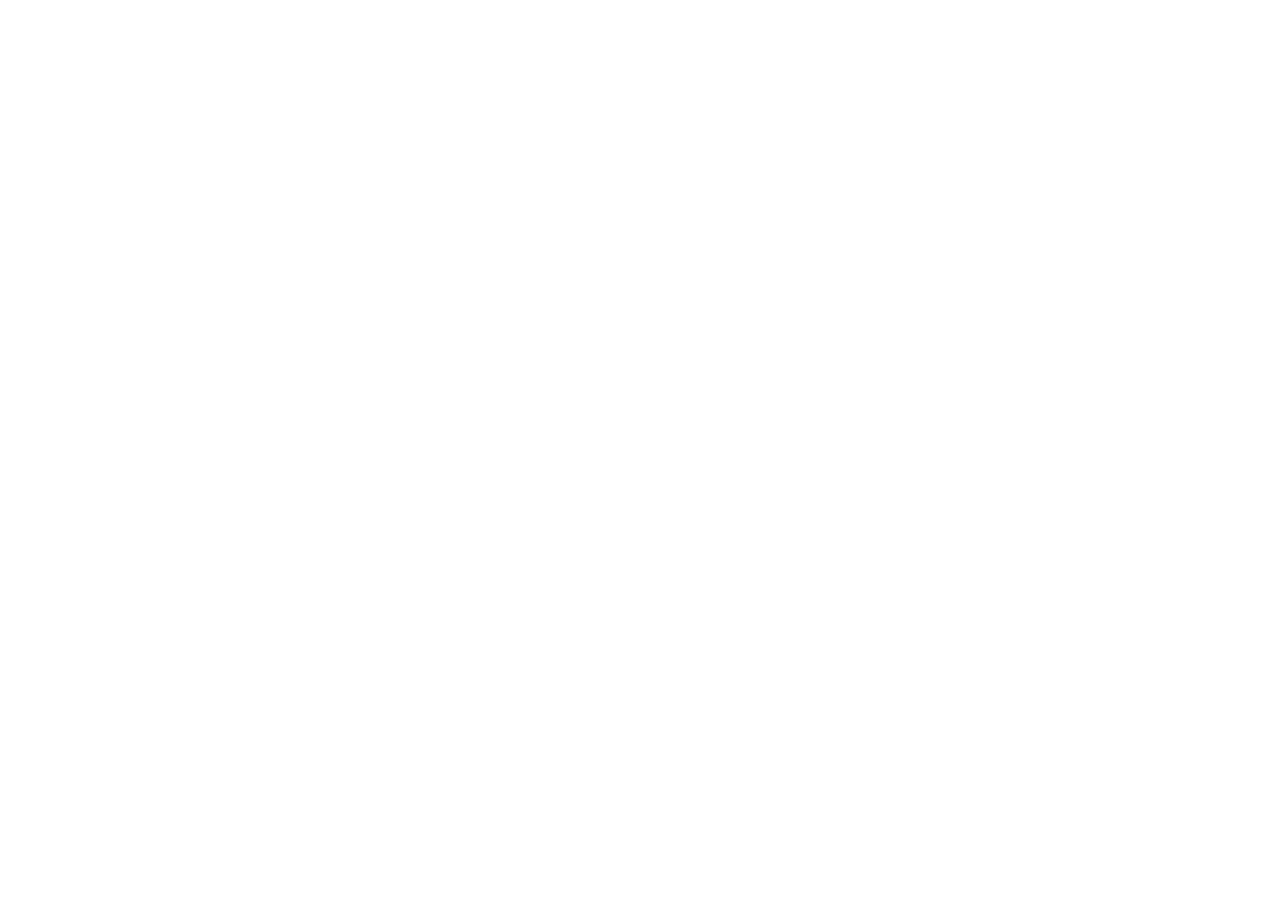
==== index.html @ 1450591e "Created basic files" ====
<!DOCTYPE html>
<html lang="en">
<head>
    <meta charset="UTF-8">
    <meta http-equiv="X-UA-Compatible" content="IE=edge">
    <meta name="viewport" content="width=device-width, initial-scale=1.0">
    <title>Tea Cup</title>
</head>
<body>
    
</body>
</html>
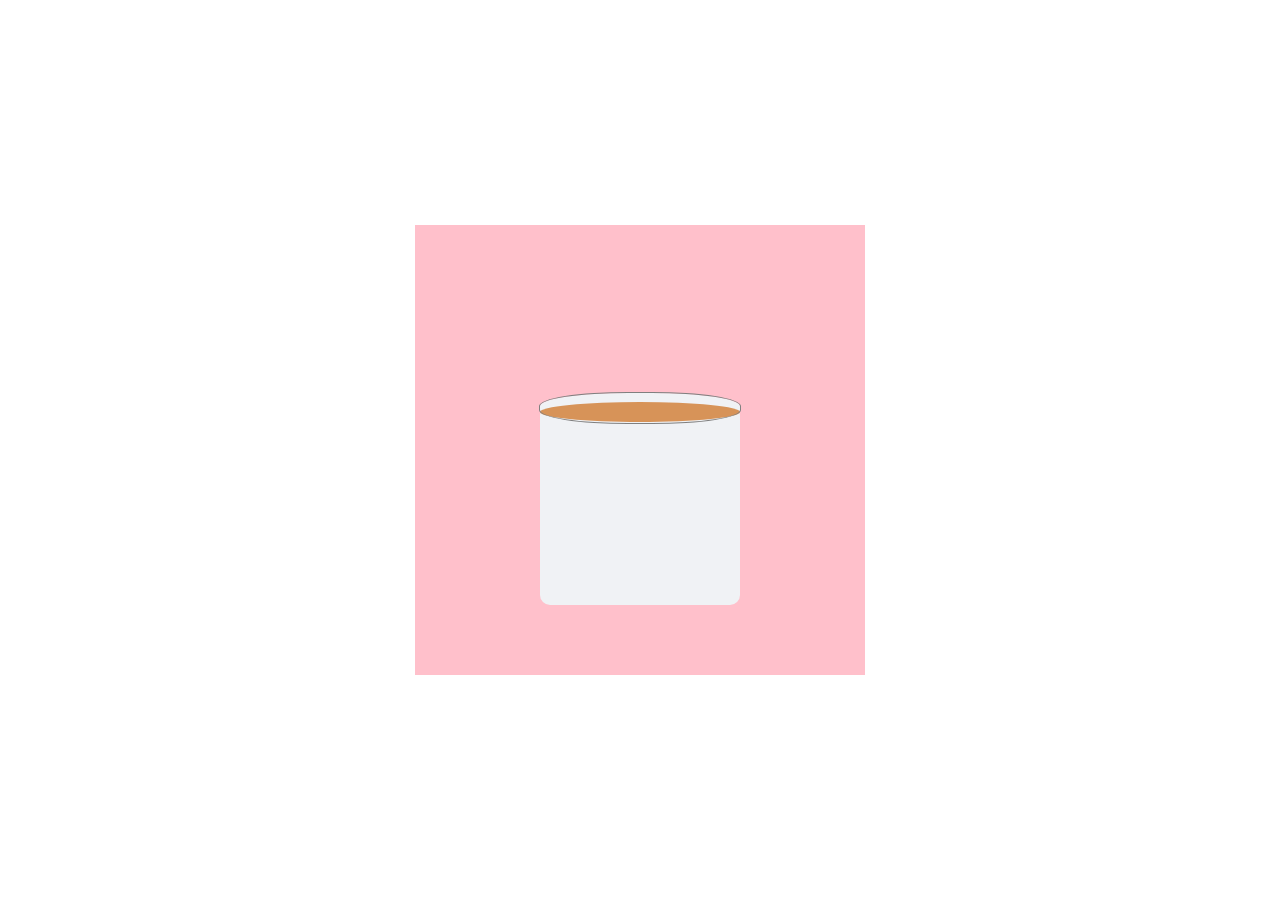
==== commit 9d2da011: "designed basic cup" ====
--- a/index.html
+++ b/index.html
@@ -4,9 +4,22 @@
     <meta charset="UTF-8">
     <meta http-equiv="X-UA-Compatible" content="IE=edge">
     <meta name="viewport" content="width=device-width, initial-scale=1.0">
+    <link rel="stylesheet" href="/style.css">
+    <link rel="shortcut icon" href="/imgs/cup.ico" type="image/x-icon">
     <title>Tea Cup</title>
 </head>
 <body>
-    
+    <div class="cover">
+        <div class="tea">
+            
+        </div>
+        <div class="head">
+            
+        </div>
+        <div class="body">
+
+        </div>
+
+    </div>
 </body>
 </html>--- a/style.css
+++ b/style.css
@@ -0,0 +1,67 @@
+body {
+  display: -webkit-box;
+  display: -ms-flexbox;
+  display: flex;
+  height: 100vh;
+  margin: 0px;
+  padding: 0px;
+  -webkit-box-pack: center;
+      -ms-flex-pack: center;
+          justify-content: center;
+  -webkit-box-align: center;
+      -ms-flex-align: center;
+          align-items: center;
+}
+
+body .cover {
+  background-color: pink;
+  width: 450px;
+  height: 450px;
+  display: -webkit-box;
+  display: -ms-flexbox;
+  display: flex;
+  -webkit-box-pack: center;
+      -ms-flex-pack: center;
+          justify-content: center;
+}
+
+body .cover .tea {
+  width: 200px;
+  height: 20px;
+  background-color: #d79358;
+  border-radius: 80%;
+  position: fixed;
+  top: 44.7%;
+  z-index: 2;
+}
+
+body .cover .head {
+  position: fixed;
+  width: 200px;
+  height: 30px;
+  top: 43.5%;
+  z-index: 3;
+  border-radius: 44%;
+  border: 1px solid gray;
+}
+
+body .cover .body {
+  height: 200px;
+  width: 200px;
+  background-color: #f0f2f5;
+  position: relative;
+  top: 40%;
+  border-radius: 10px;
+}
+
+body .cover .body::before {
+  content: "";
+  display: block;
+  height: 30px;
+  width: 200px;
+  background-color: #f0f2f5;
+  border-radius: 44%;
+  position: relative;
+  bottom: 12px;
+}
+/*# sourceMappingURL=style.css.map */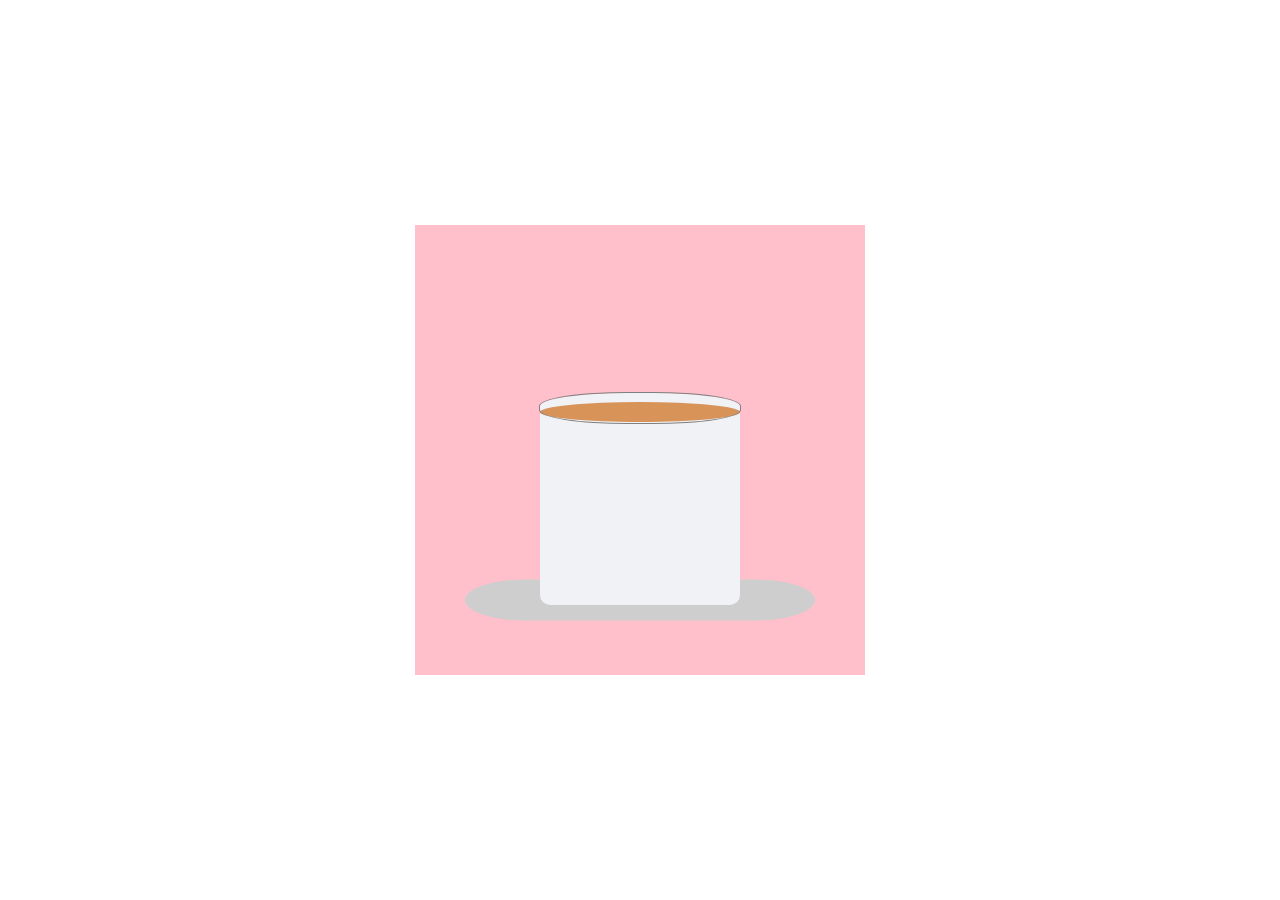
==== commit 132fe41c: "added simple plate" ====
--- a/index.html
+++ b/index.html
@@ -11,7 +11,7 @@
 <body>
     <div class="cover">
         <div class="tea">
-            
+
         </div>
         <div class="head">
             
@@ -19,7 +19,9 @@
         <div class="body">
 
         </div>
-
+        <div class="plate">
+            
+        </div>
     </div>
 </body>
 </html>--- a/style.css
+++ b/style.css
@@ -52,6 +52,7 @@
   position: relative;
   top: 40%;
   border-radius: 10px;
+  z-index: 1;
 }
 
 body .cover .body::before {
@@ -64,4 +65,16 @@
   position: relative;
   bottom: 12px;
 }
+
+body .cover .plate {
+  width: 350px;
+  height: 120px;
+  position: fixed;
+  background-color: #cecece;
+  border-radius: 100px;
+  -webkit-transform: rotateX(70deg);
+          transform: rotateX(70deg);
+  top: 60%;
+  z-index: 0;
+}
 /*# sourceMappingURL=style.css.map */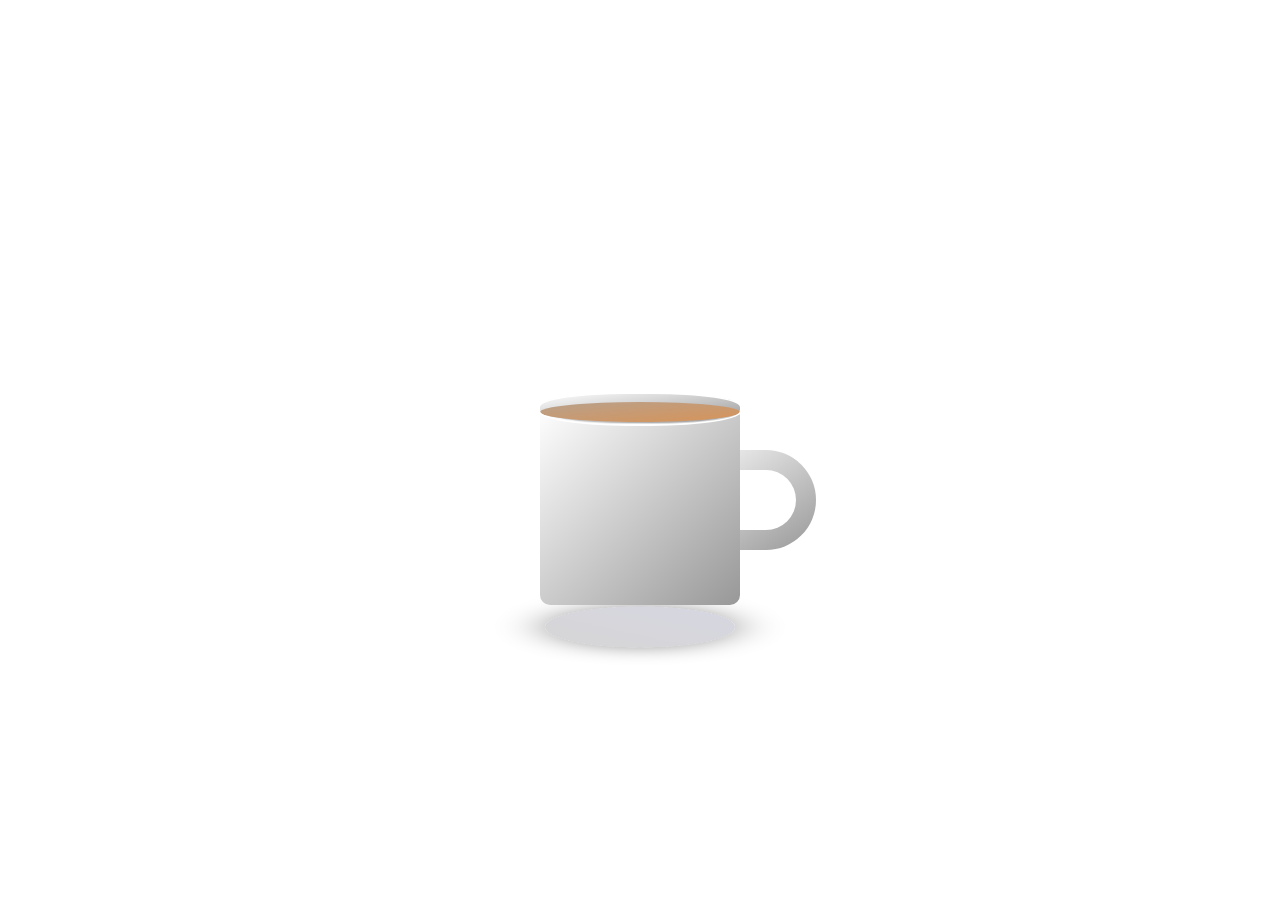
==== commit 2cd9c818: "completed simplest design" ====
--- a/index.html
+++ b/index.html
@@ -19,8 +19,11 @@
         <div class="body">
 
         </div>
-        <div class="plate">
+        <div class="shadow">
             
+        </div>
+        <div class="side">
+            <div class="inner"></div>
         </div>
     </div>
 </body>
--- a/style.css
+++ b/style.css
@@ -14,7 +14,7 @@
 }
 
 body .cover {
-  background-color: pink;
+  background-color: white;
   width: 450px;
   height: 450px;
   display: -webkit-box;
@@ -28,7 +28,8 @@
 body .cover .tea {
   width: 200px;
   height: 20px;
-  background-color: #d79358;
+  background: -webkit-gradient(linear, left top, right bottom, from(#b8a18c), to(#d79358));
+  background: linear-gradient(to bottom right, #b8a18c, #d79358);
   border-radius: 80%;
   position: fixed;
   top: 44.7%;
@@ -42,13 +43,14 @@
   top: 43.5%;
   z-index: 3;
   border-radius: 44%;
-  border: 1px solid gray;
+  border: 2px solid white;
 }
 
 body .cover .body {
   height: 200px;
   width: 200px;
-  background-color: #f0f2f5;
+  background: -webkit-gradient(linear, right bottom, left top, from(#989899), to(white));
+  background: linear-gradient(to left top, #989899, white);
   position: relative;
   top: 40%;
   border-radius: 10px;
@@ -60,21 +62,46 @@
   display: block;
   height: 30px;
   width: 200px;
-  background-color: #f0f2f5;
+  background: -webkit-gradient(linear, right bottom, left top, from(#989899), to(white));
+  background: linear-gradient(to left top, #989899, white);
   border-radius: 44%;
   position: relative;
   bottom: 12px;
 }
 
-body .cover .plate {
-  width: 350px;
+body .cover .shadow {
+  width: 190px;
   height: 120px;
   position: fixed;
-  background-color: #cecece;
-  border-radius: 100px;
+  background: -webkit-gradient(linear, left bottom, right top, from(#989899), to(#9898b6));
+  background: linear-gradient(to right top, #989899, #9898b6);
+  border-radius: 50%;
   -webkit-transform: rotateX(70deg);
           transform: rotateX(70deg);
-  top: 60%;
+  top: 63%;
+  opacity: 0.4;
   z-index: 0;
+  -webkit-box-shadow: 0 0 52px;
+          box-shadow: 0 0 52px;
+}
+
+body .side {
+  height: 100px;
+  width: 150px;
+  background: -webkit-gradient(linear, right bottom, left top, from(#989899), to(white));
+  background: linear-gradient(to left top, #989899, white);
+  position: fixed;
+  top: 50%;
+  left: 52vw;
+  border-radius: 100px;
+}
+
+body .side .inner {
+  height: 60px;
+  width: 130px;
+  background-color: white;
+  border-radius: 100px;
+  position: relative;
+  top: 20px;
 }
 /*# sourceMappingURL=style.css.map */